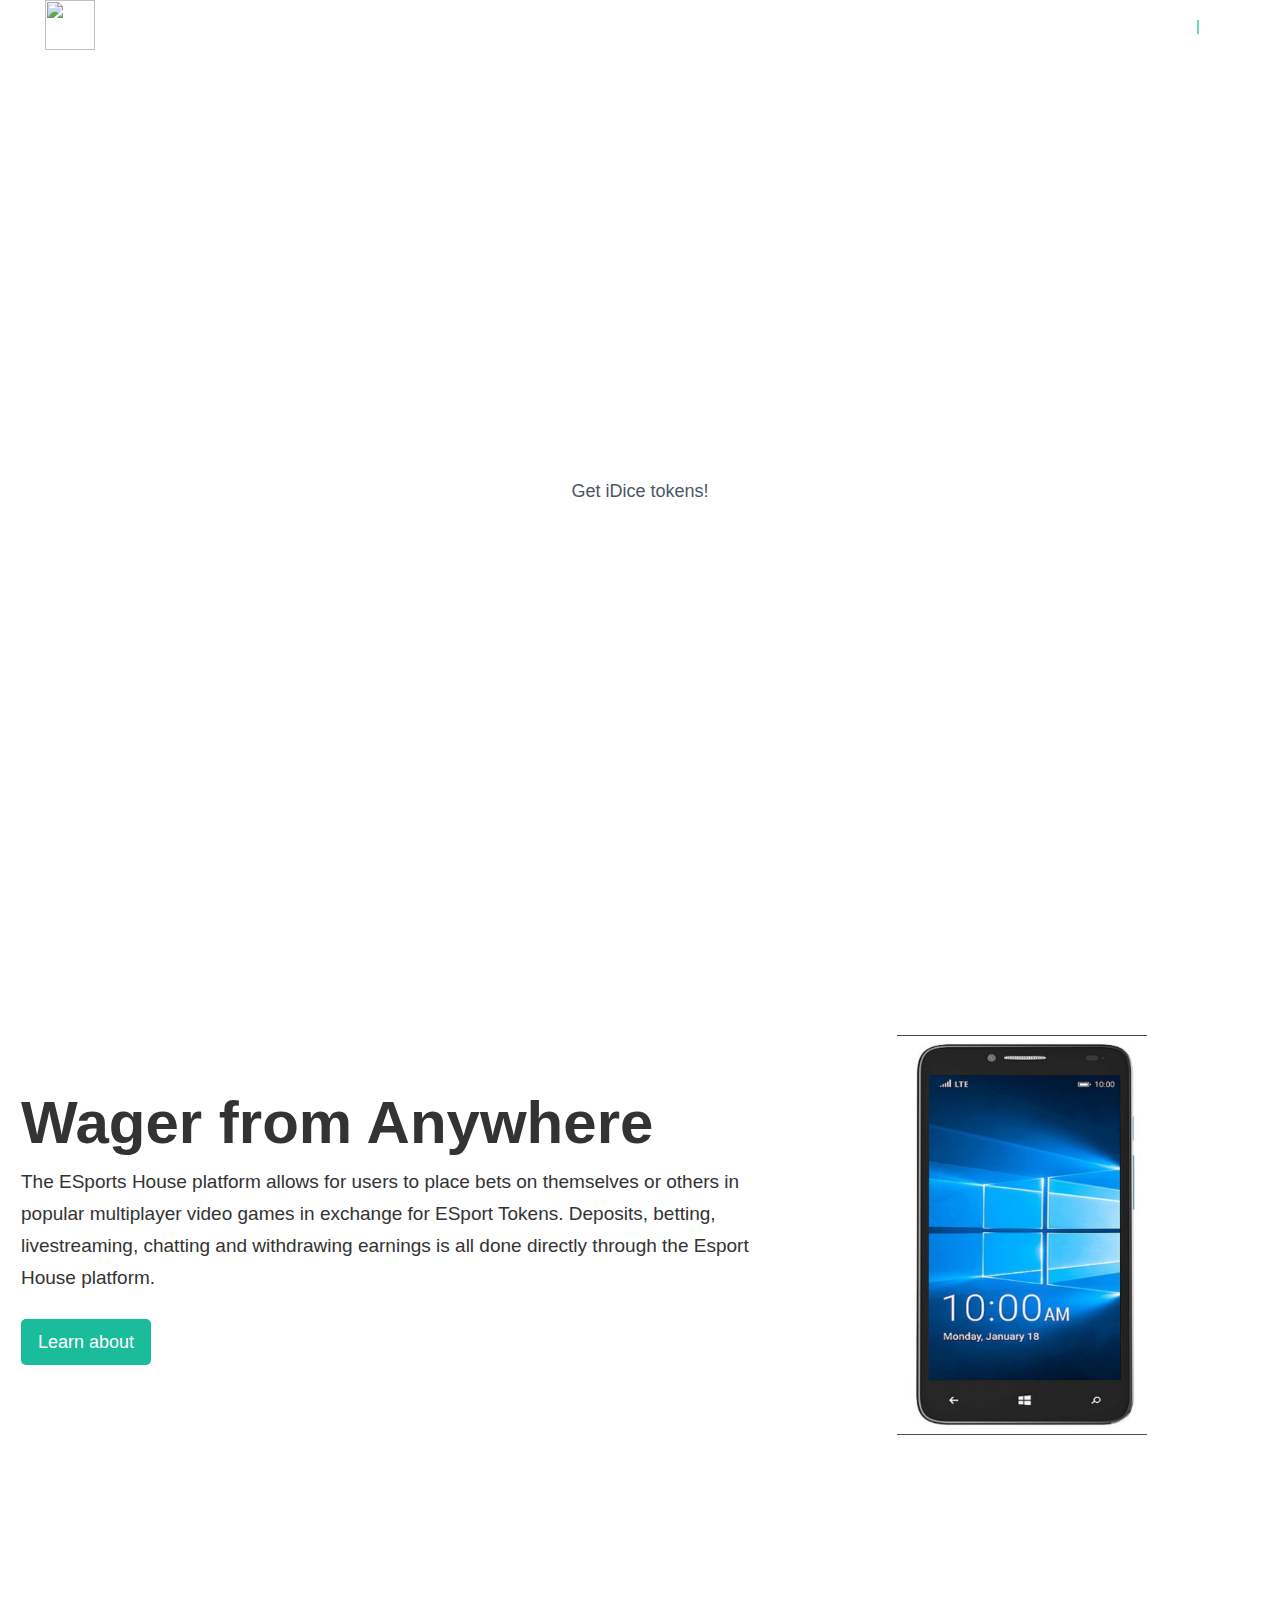
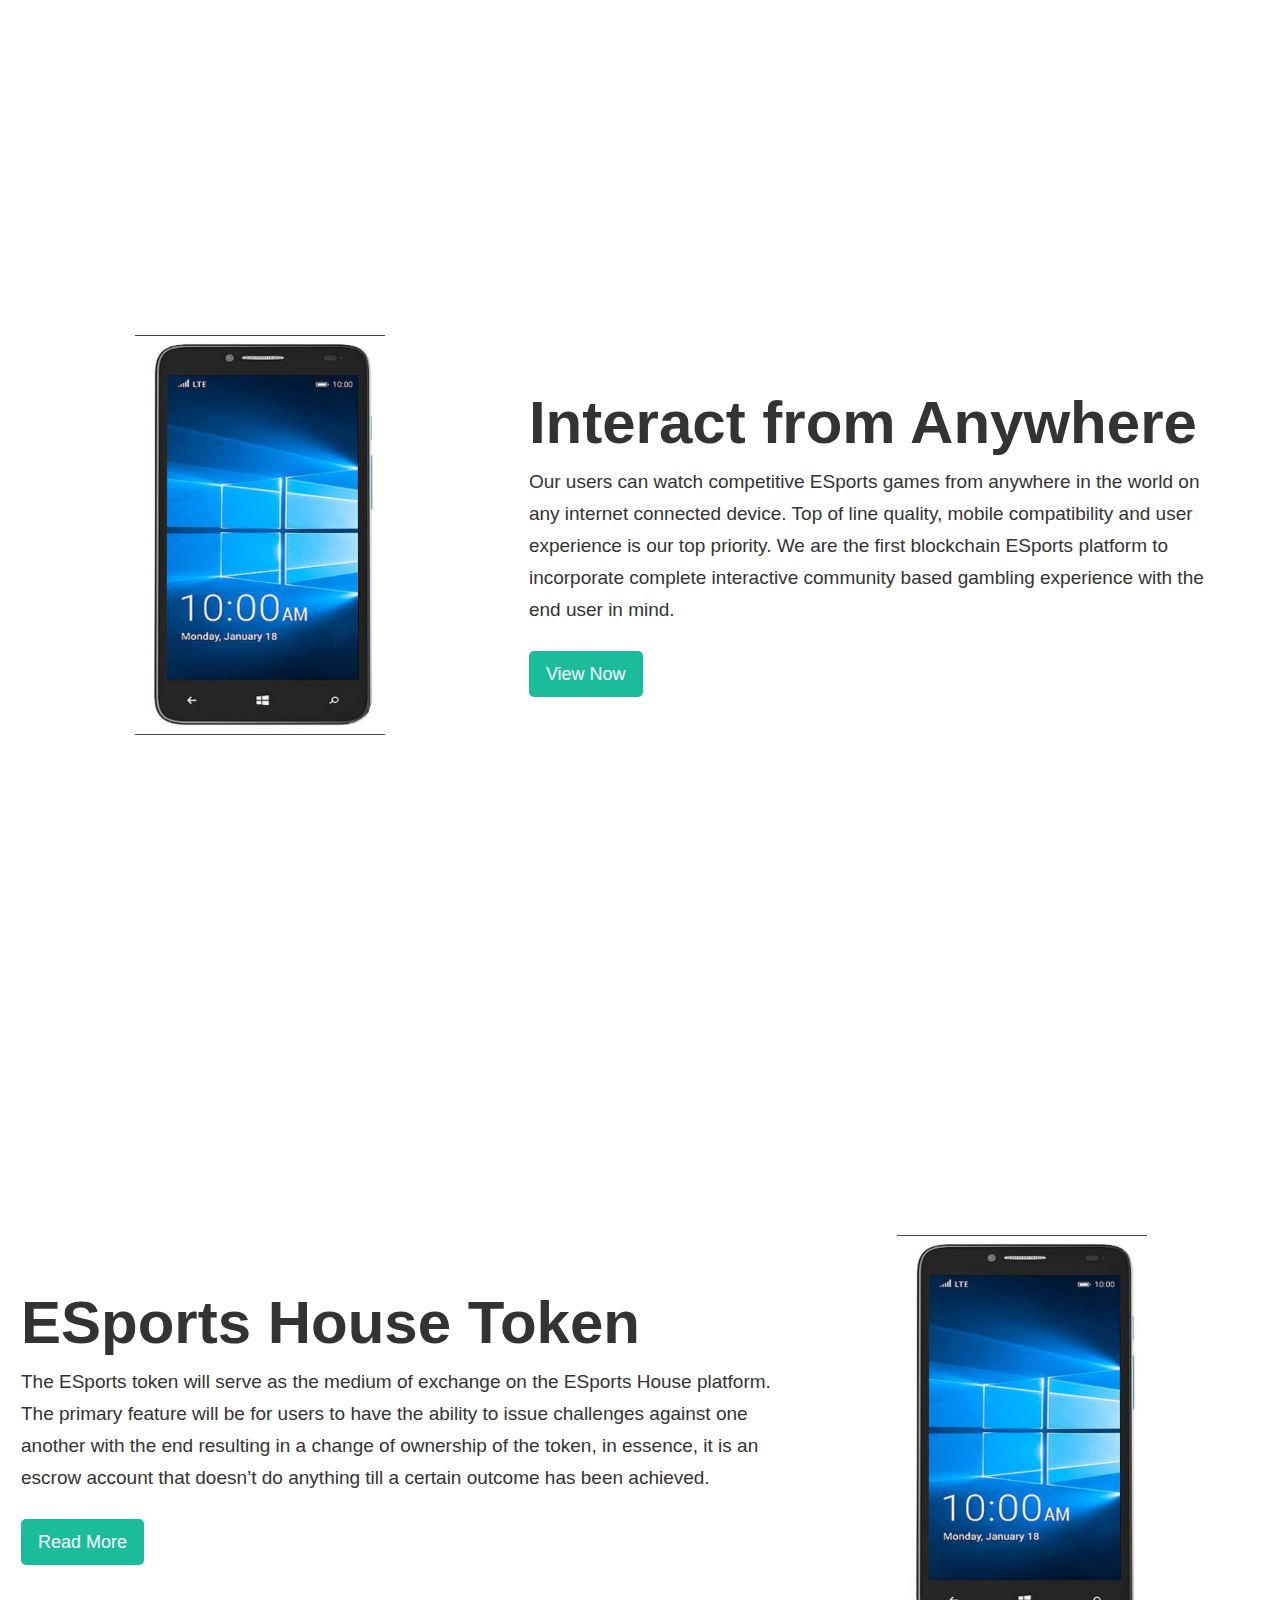
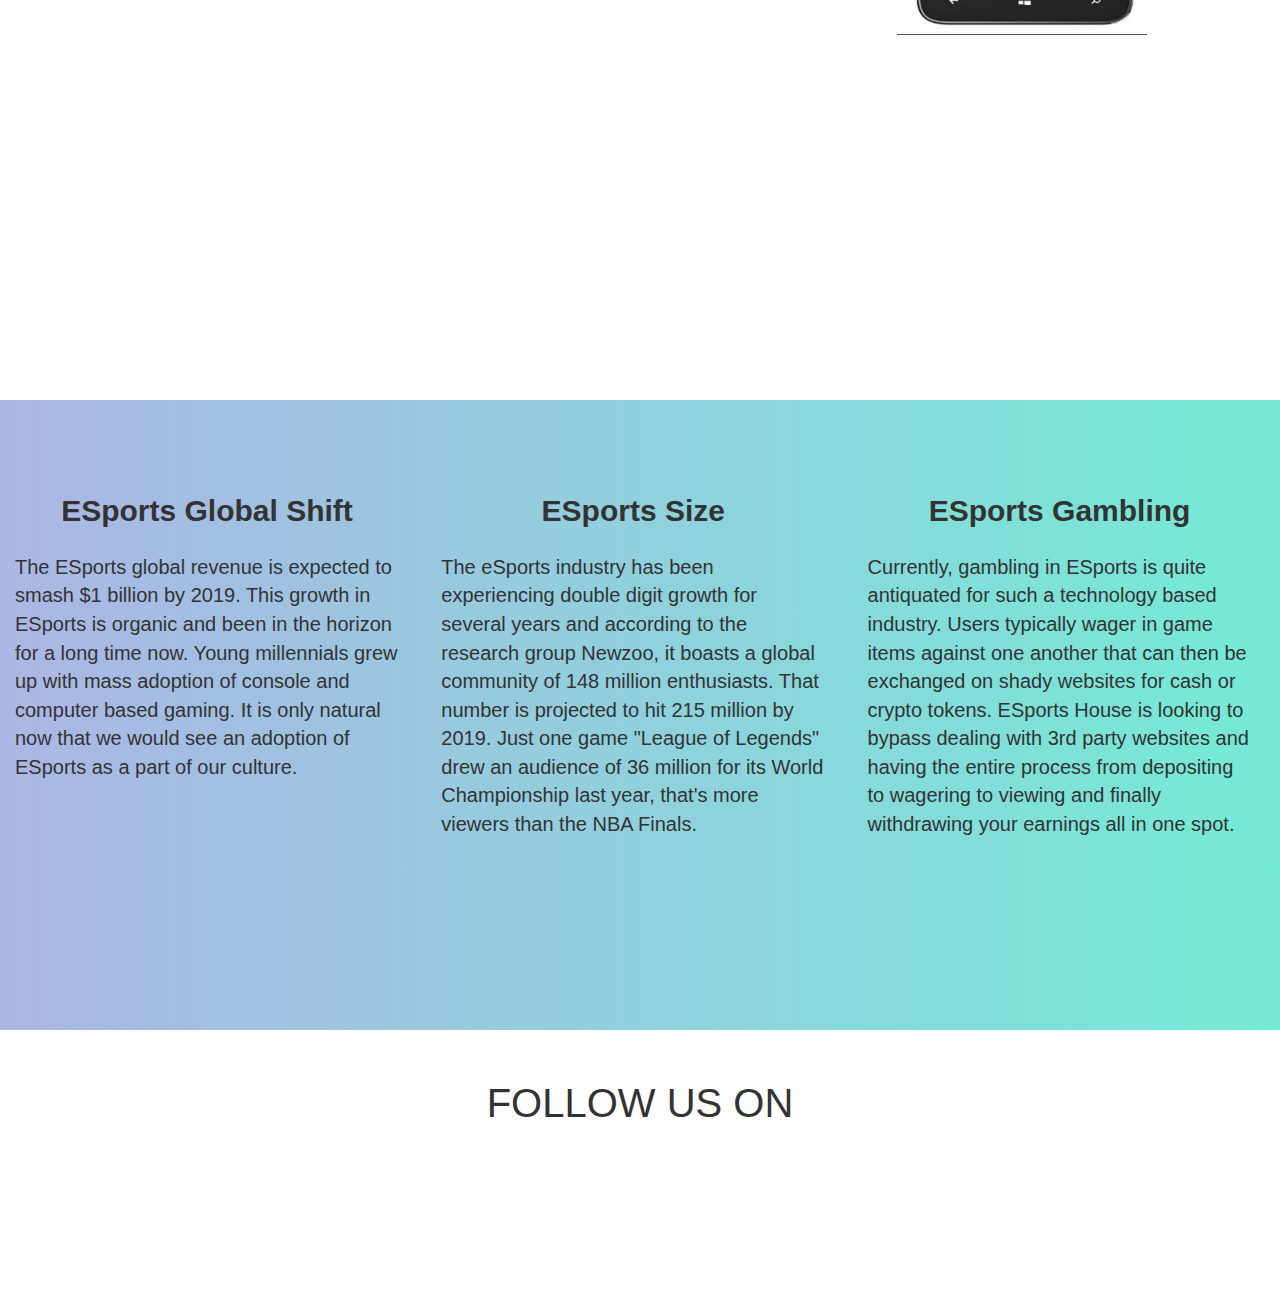
==== index.html @ bfdfabc0 "first commit" ====
<!DOCTYPE html>
<html>
<head>

  <script src="https://ajax.googleapis.com/ajax/libs/jquery/3.2.1/jquery.min.js"></script>
  <link rel="stylesheet" href="https://maxcdn.bootstrapcdn.com/bootstrap/3.3.7/css/bootstrap.min.css" integrity="sha384-BVYiiSIFeK1dGmJRAkycuHAHRg32OmUcww7on3RYdg4Va+PmSTsz/K68vbdEjh4u" crossorigin="anonymous">
  <link rel="stylesheet" href="https://maxcdn.bootstrapcdn.com/bootstrap/3.3.7/css/bootstrap-theme.min.css" integrity="sha384-rHyoN1iRsVXV4nD0JutlnGaslCJuC7uwjduW9SVrLvRYooPp2bWYgmgJQIXwl/Sp" crossorigin="anonymous">
<script src="https://maxcdn.bootstrapcdn.com/bootstrap/3.3.7/js/bootstrap.min.js" integrity="sha384-Tc5IQib027qvyjSMfHjOMaLkfuWVxZxUPnCJA7l2mCWNIpG9mGCD8wGNIcPD7Txa" crossorigin="anonymous"></script>
<link rel="stylesheet" href="http://maxcdn.bootstrapcdn.com/font-awesome/latest/css/font-awesome.min.css">
<script type="text/javascript" src="script.js"></script>
<link rel="stylesheet" href="style.css" type="text/css">

</head>
<body>
  <div id="header"class="header-transparent header-fullwidth header-plain dark header-no-sticky xyz">

    <div class="col-lg-12 col-sm-12 col-md-12 menu">
      <a href="#first"><img src="http://res.cloudinary.com/dpyqprjiy/image/upload/v1508347485/Icon_Copy_tjqbms.png" height="50px" width="50px" style="float:left; margin-left:30px;">
      </a>
      <a class="btn-transparent" href="#second"> <span class="nav">What is ESH?</span></a>
      <a class="btn-transparent" href="#third"> <span class="nav">How it Works</span></a>
      <a class="btn-transparent" href="#fourth"> <span class="nav">Tokens</span></a>
      <a class="btn-transparent" href="#fifth"> <span class="nav">Latest</span></a>
      <span class="nav-line">|</span></a>
      <a class="btn-transparent" href="#sixth"> <span class="nav">Connect</span></a>
    </div>
  </div>
  <div class="row">
    <div id="first" class="col-lg-12 col-sm-12 col-md-12">
      <div class="tagline">
        Compete, Watch, Profit! <br>
        <div class="title">
          Esports House.com ICO<br>
        </div>
        <div class="under-title">
          The World’s First Interactive Blockchain ESports Gambling Platform.
        </div>
        <a class="btn-gettoken btn btn-light btn-lg">Get iDice tokens!</a>

      </div>
    </div>
  </div>
<div class="container" style="background-color:white; height:100vh;">
    <div id ="second" class="row" style="margin-top:5vh; margin-left:-5vw;">
      <div class="col-md-8" style="margin-top:15vh;">

          <div class="heading">
          Wager from Anywhere
          </div>
          <p class="paragraph">
            The ESports House platform allows for users to place bets on themselves or others in popular multiplayer video games in exchange for ESport Tokens. Deposits, betting, livestreaming, chatting and withdrawing earnings is all done directly through the Esport House platform.         </p>
        <a class="btn-learn-about btn btn-light btn-lg">Learn about </a>

      </div>
      <div class="col-md-4" style="text-align:center; margin-top:10vh;">
          <img src="pic.png" height="400px" width="250px">
      </div>
    </div>
</div>
<div class="container" style="background-color:white; height:100vh;">
    <div id ="third" class="row" style="margin-top:5vh; margin-left:-5vw;">
      <div class="col-md-5" style="text-align:center; margin-top:10vh;">
          <img src="pic.png" height="400px" width="250px">
      </div>
      <div class="col-md-7" style="margin-top:15vh; margin-right:-5vw;">

          <div class="heading">
          Interact from Anywhere
          </div>
          <p class="paragraph">
          Our users can watch competitive ESports games from anywhere in the world on any internet connected device. Top of line quality, mobile compatibility and user experience is our top priority. We are the first blockchain ESports platform to incorporate complete interactive community based gambling experience with the end user in mind.
         </p>
        <a class="btn-learn-about btn btn-light btn-lg">View Now</a>

      </div>

    </div>
</div>
<div class="container" style="background-color:white; height:100vh;">
    <div id ="fourth" class="row" style="margin-top:5vh; margin-left:-5vw;">
      <div class="col-md-8" style="margin-top:15vh;">

          <div class="heading">
          ESports House Token
          </div>
          <p class="paragraph">
            The ESports token will serve as the medium of exchange on the ESports House platform. The primary feature will be for users to have the ability to issue challenges against one another with the end resulting in a change of ownership of the token, in essence, it is an escrow account that doesn’t do anything till a certain outcome has been achieved.          </p>
        <a class="btn-learn-about btn btn-light btn-lg">Read More</a>

      </div>
      <div class="col-md-4" style="text-align:center; margin-top:10vh;">
          <img src="pic.png" height="400px" width="250px">
      </div>
    </div>
</div>
    <div id="fifth" class="col-xs-12 col-sm-12 col-lg-12 col-md-12">
      <div class="extra-1">
        <div class="content-heading">
          ESports Global Shift
        </div>
        <div class="content-text">
          The ESports global revenue is expected to smash $1 billion by 2019. This growth in ESports is organic and been in the horizon for a long time now. Young millennials grew up with mass adoption of console and computer based gaming. It is only natural now that we would see an adoption of ESports as a part of our culture.
        </div>
      </div>
      <div class="extra-2">
        <div class="content-heading">
          ESports Size
        </div>
        <div class="content-text">
          The eSports industry has been experiencing double digit growth for several years and according to the research group Newzoo, it boasts a global community of 148 million enthusiasts. That number is projected to hit 215 million by 2019. Just one game "League of Legends" drew an audience of 36 million for its World Championship last year, that's more viewers than the NBA Finals.
        </div>
      </div>
      <div class="extra-3">
        <div class="content-heading">
          ESports Gambling
        </div>
        <div class="content-text">
          Currently, gambling in ESports is quite antiquated for such a technology based industry. Users typically wager in game items against one another that can then be exchanged on shady websites for cash or crypto tokens. ESports House is looking to bypass dealing with 3rd party websites and having the entire process from depositing to wagering to viewing and finally withdrawing your earnings all in one spot.
        </div>
      </div>
    </div>
  <div id="sixth" class="col-xs-12 col-sm-12 col-lg-12 col-md-12" style="background-color:white; height:30vh;" >
    <div class="follow">
      FOLLOW US ON
      <div class="icons">
      <i class="fa fa-facebook-square" aria-hidden="true"></i>
      <i class="fa fa-twitter-square" aria-hidden="true"></i>
      <i class="fa fa-instagram" aria-hidden="true"></i>
      </div>
    </div>
  </div>

</div>
</body>
---- style.css ----
body{
  font-family:"Open Sans", "Helvetica", "Arial", "sans-serif";
  overflow-x:hidden;
}
#first{
  height: 100vh;
  background:url(http://cryptosite-com.stackstaging.com/wp-content/uploads/2017/10/ezgif.com-resize.gif) no-repeat center center fixed;
  -webkit-background-size: cover;
  -moz-background-size: cover;
  -o-background-size: cover;
  background-size: cover;
}
#fifth{
  background:background: #74ebd5;  /* fallback for old browsers */
background: -webkit-linear-gradient(to right, #ACB6E5, #74ebd5);  /* Chrome 10-25, Safari 5.1-6 */
background: linear-gradient(to right, #ACB6E5, #74ebd5); /* W3C, IE 10+/ Edge, Firefox 16+, Chrome 26+, Opera 12+, Safari 7+ */
  height:70vh;
}
#header {
    /*Opacity start*/
    -ms-filter: "progid:DXImageTransform.Microsoft.Alpha(Opacity=50)";
    filter: alpha(opacity=80);
    -moz-opacity: 0.80;
    -khtml-opacity: 0.8;

    /*Opacity end*/
    color: white;
    position: fixed;
    width: 100vw;
    height: 50px;
    z-index:1;
}
.active{
      background-color: rgba(0, 0, 0,0.6);
  transition: all 1s ease-out;
}

.tagline{
  font-size:25px;
  color: white;
  text-align:center;
  margin-top:30vh;
  font-weight:500;
}

.title{
    font-size: 90px;
    font-weight:900;
}
.heading{
  font-size: 60px;
  font-weight:900;
}

.under-title{
  font-size:20px;
  font-weight:100;
}
.btn-gettoken{
  margin-top:5px;
  border-radius: 5px;
  background:white;
/*   border-color:#ebebeb; */
  color:#4c5667;
}

.btn-gettoken:hover{
  background:#1abc9c;
  color:white;
  transition: all 0.4s;
}
.paragraph{
    margin-bottom: 20px;
    font-weight: 300;
    font-size: 1.35714286em;
    line-height: 1.68421053em;
}
.content{

}
.btn-learn-about{
  margin-top:5px;
  border-radius: 5px;
  background:#1abc9c;
  color:white;
}
.btn-learn-about:hover{
  background:orange;
  transition: all 0.4s;
  color:white;
}
.second{
  margin-top:25vh;
 float:right;
  margin-right:2vw;
}
.third{
  margin-top:25vh;
  float:left;
  margin-left:2vw;
}
.fourth{
  margin-top:25vh;
 float:right;
  margin-right:2vw;
}

.menu{
  font-size:15px;
  text-align:right;
  margin-right:30px;
}

.nav{
 display:inline-block;
  padding-left:30px;
  padding-top:15px;
  color:white;
}
.nav-line{
 display:inline-block;
  padding-left:5px;
  padding-top:15px;
  margin-right:-25px;
  color:#1bbc9b;
}
.nav:hover{
  color:orange;
}

.follow{
  margin-top:5vh;
  text-align:center;
  font-size:40px;
}
.icons{
  font-size:50px;
}

.content-heading{
  font-size:30px;
  text-align:center;
  font-weight:bold;
}

.content-text{
  margin-top:20px;
  font-size:20px;
  text-align:left;
}

.extra-1,.extra-2,.extra-3{
  display:inline-block;
  margin-top:10vh;
  width:30vw;
  position:float;
  vertical-align: top;

}
.box{
    border: 1px solid #666666;
  border-radius: 6px;
}
.extra-1,.extra-2{
  margin-right:3vw;
}
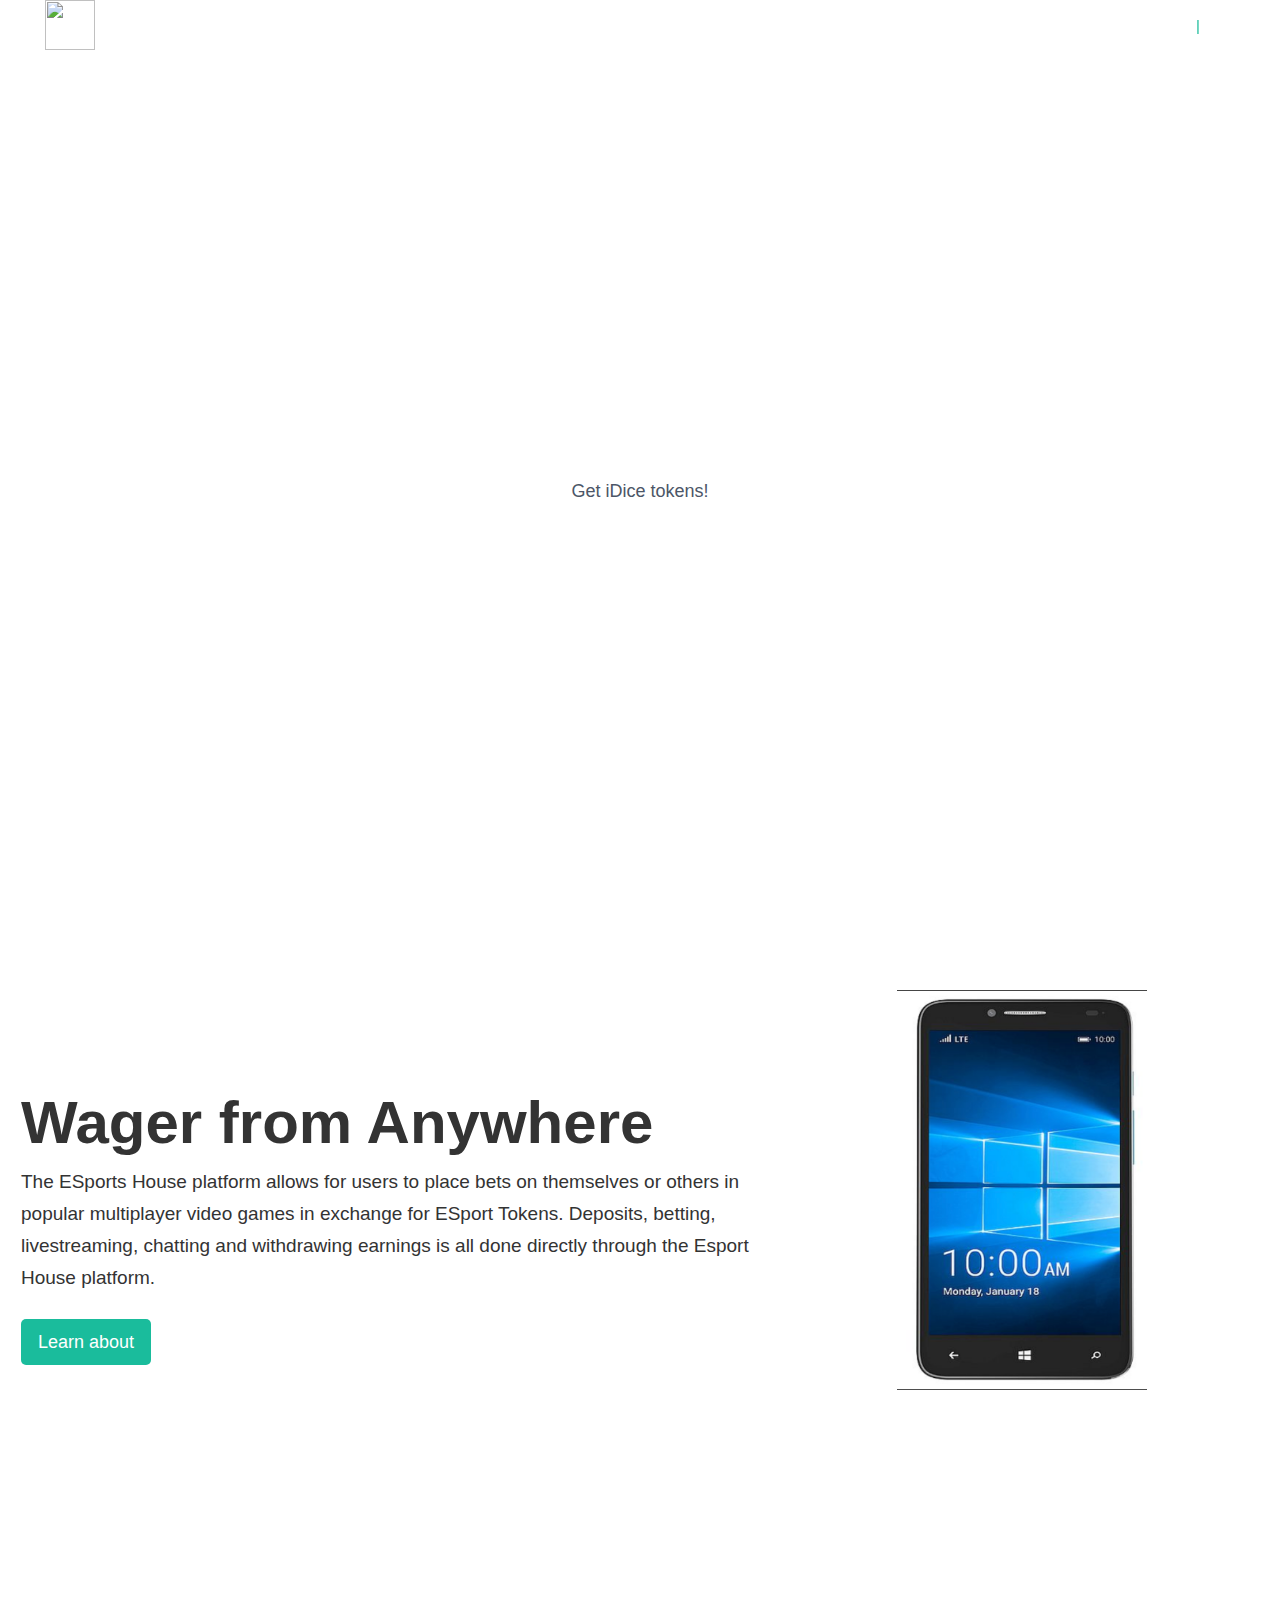
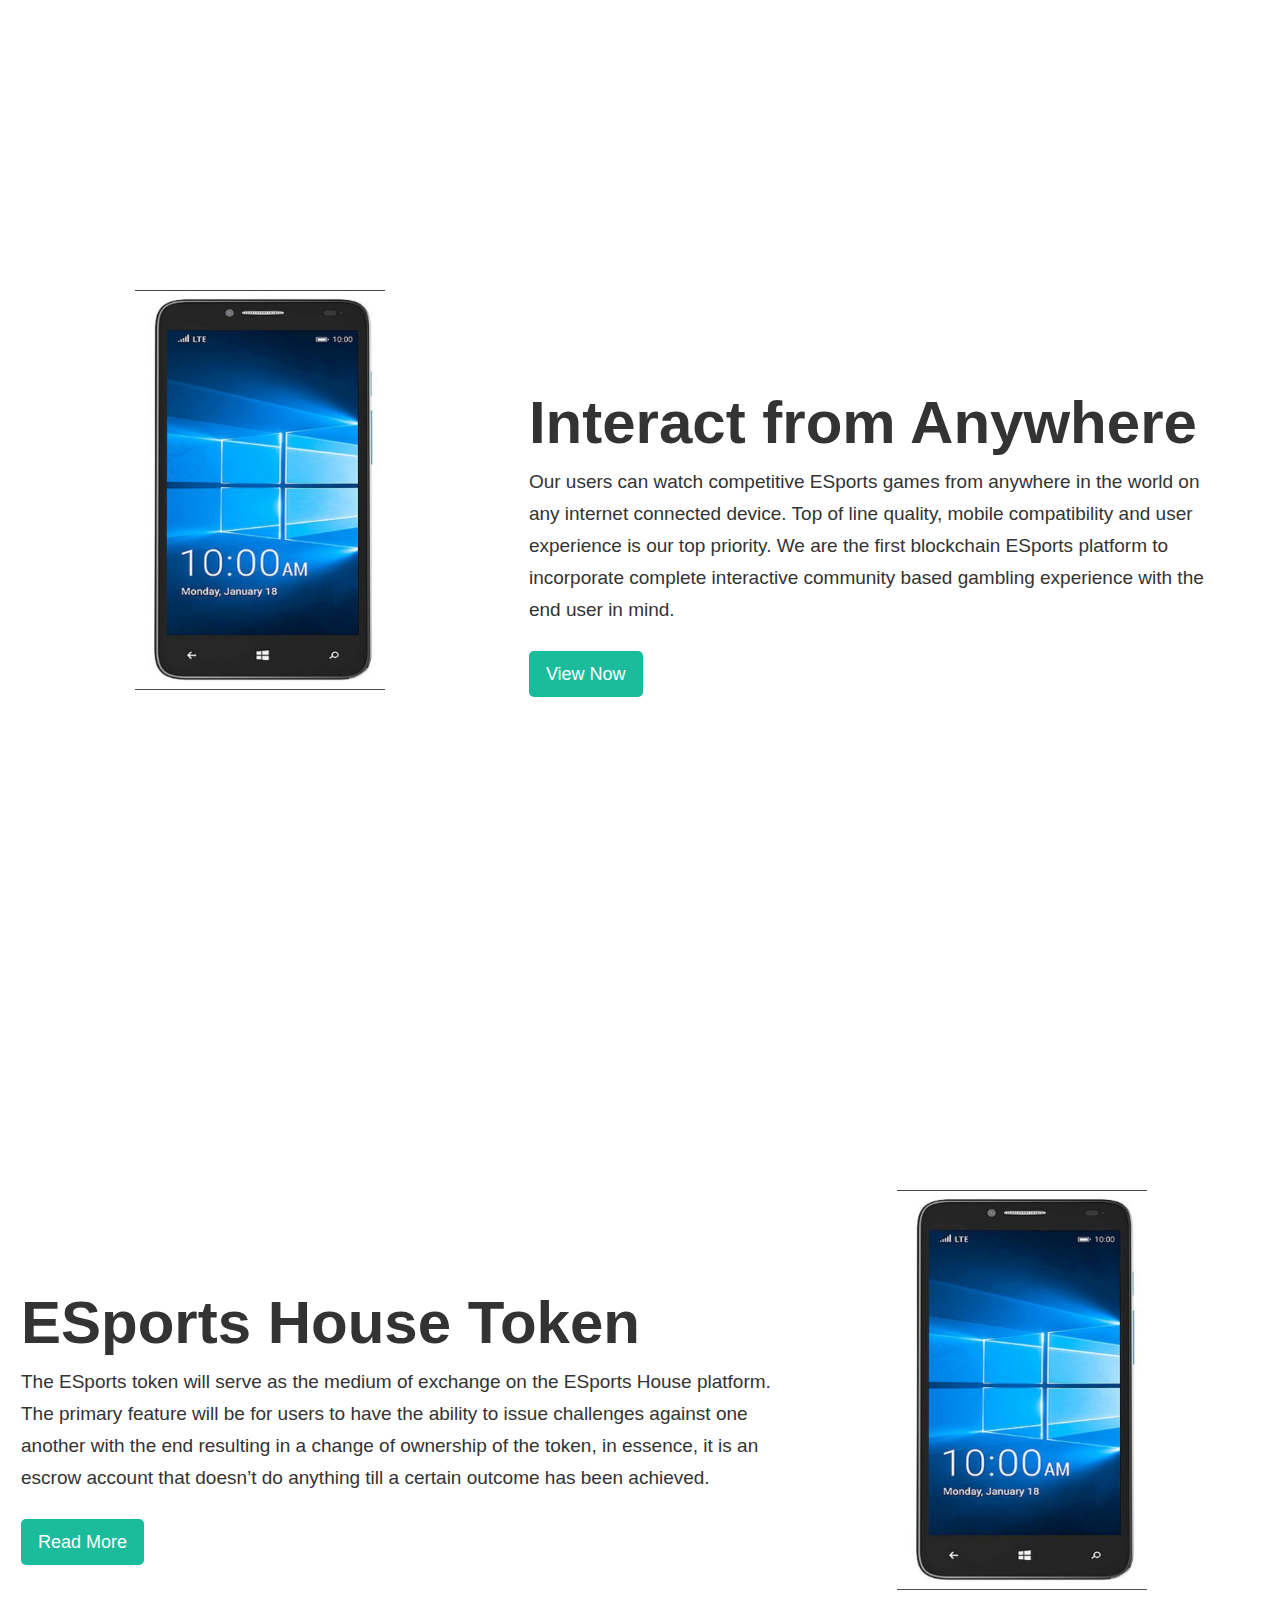
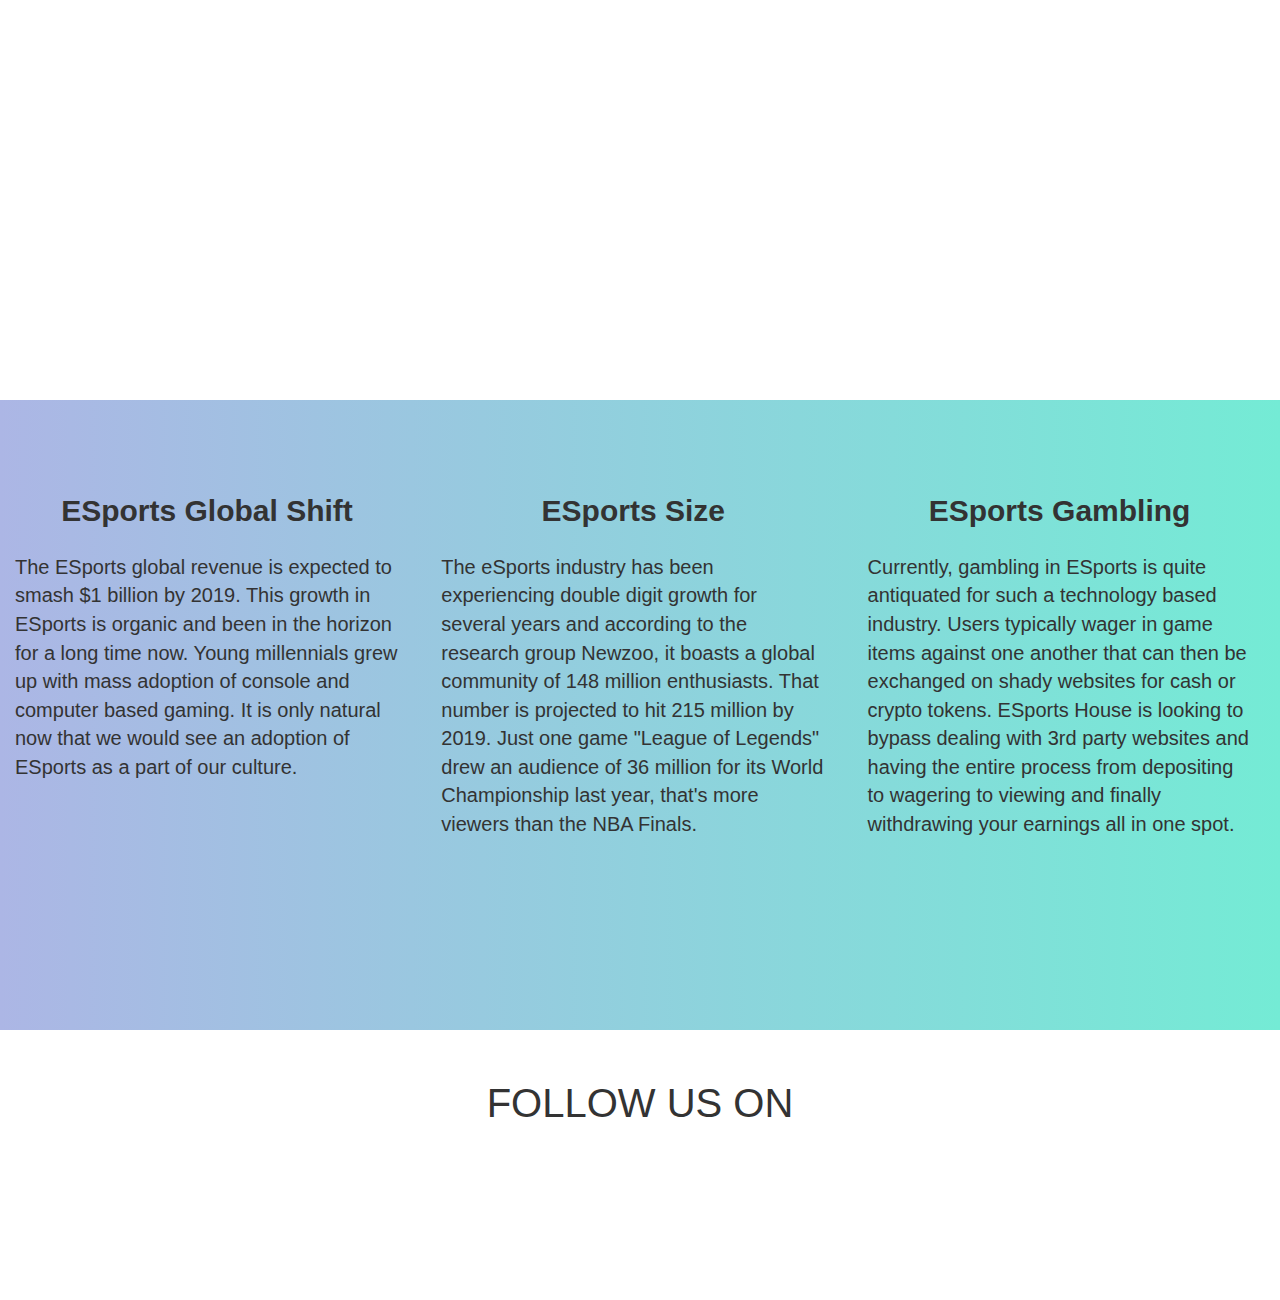
==== commit b7e02fcf: "responsive" ====
--- a/index.html
+++ b/index.html
@@ -52,14 +52,14 @@
         <a class="btn-learn-about btn btn-light btn-lg">Learn about </a>
 
       </div>
-      <div class="col-md-4" style="text-align:center; margin-top:10vh;">
+      <div class="col-md-4" style="text-align:center; margin-top:5vh;">
           <img src="pic.png" height="400px" width="250px">
       </div>
     </div>
 </div>
 <div class="container" style="background-color:white; height:100vh;">
     <div id ="third" class="row" style="margin-top:5vh; margin-left:-5vw;">
-      <div class="col-md-5" style="text-align:center; margin-top:10vh;">
+      <div class="col-md-5" style="text-align:center; margin-top:5vh;">
           <img src="pic.png" height="400px" width="250px">
       </div>
       <div class="col-md-7" style="margin-top:15vh; margin-right:-5vw;">
@@ -88,7 +88,7 @@
         <a class="btn-learn-about btn btn-light btn-lg">Read More</a>
 
       </div>
-      <div class="col-md-4" style="text-align:center; margin-top:10vh;">
+      <div class="col-md-4" style="text-align:center; margin-top:5vh;">
           <img src="pic.png" height="400px" width="250px">
       </div>
     </div>
